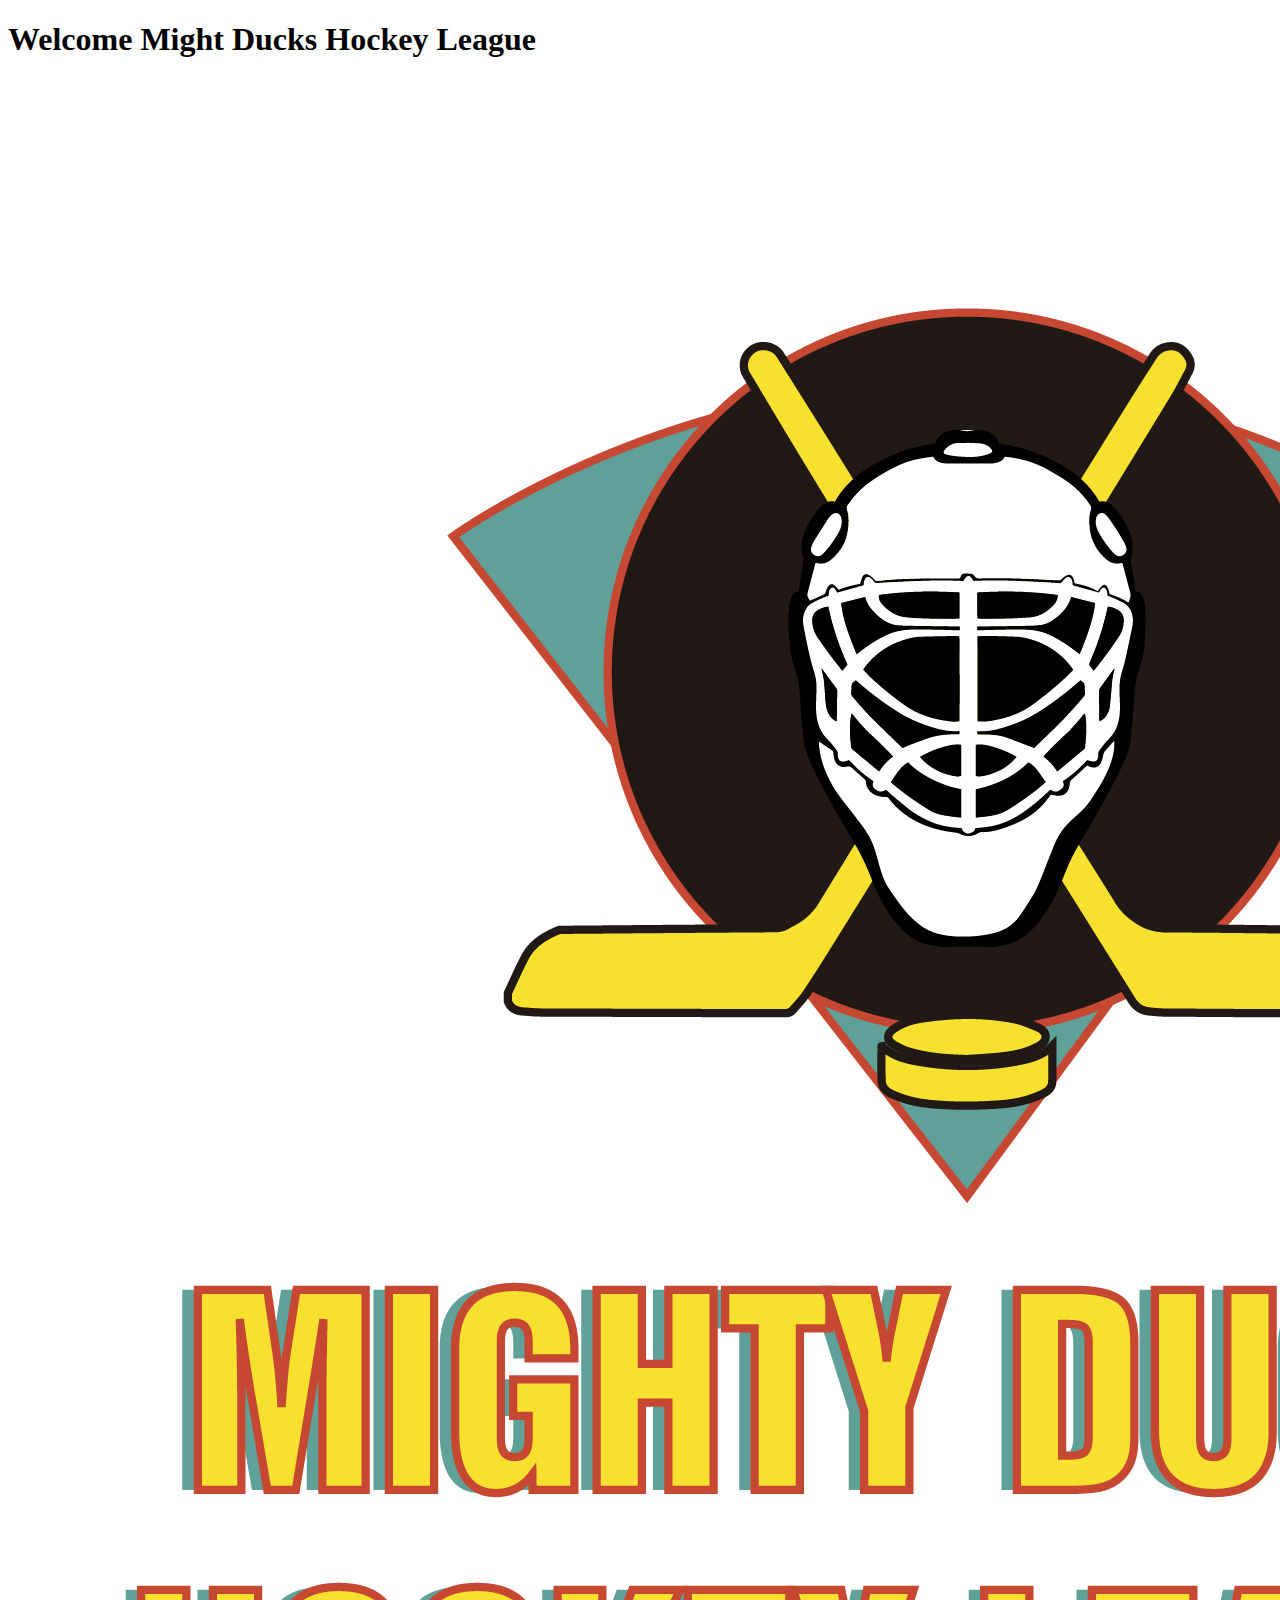
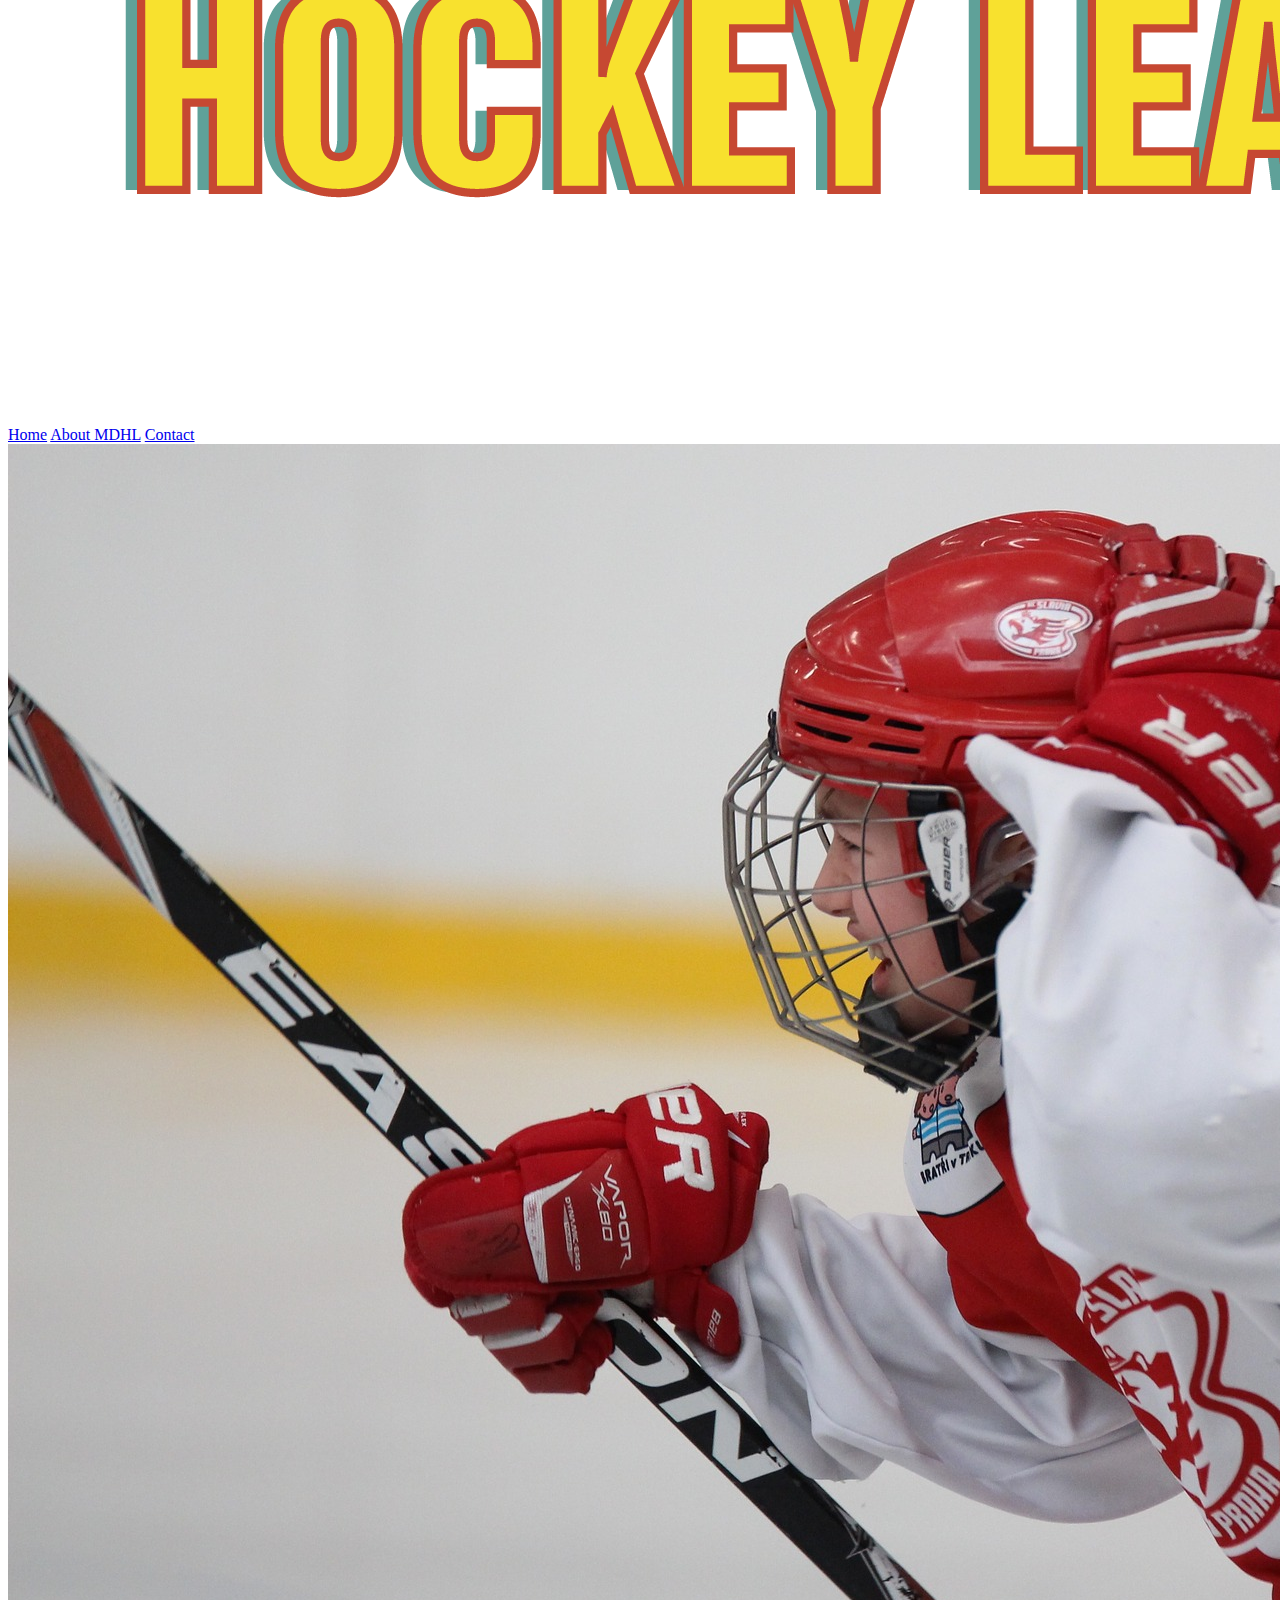
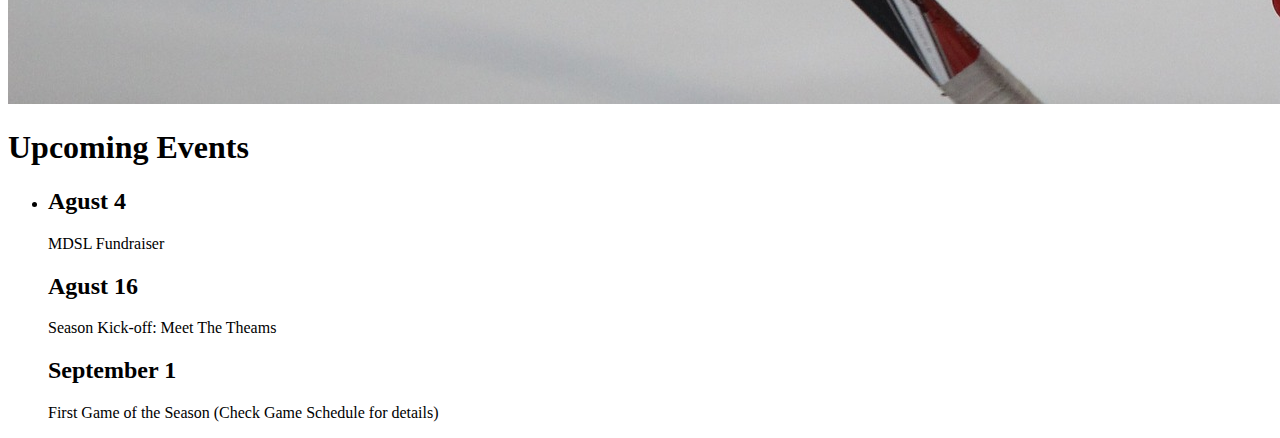
==== HOCKEY/index.html @ 8c7aaf8f "task1" ====
<!DOCTYPE html>

<html lang="en">
<head>
      <meta charset="UTF-8" >
      <meta http-equiv="X-UA-Compatible" content="IE=">
      <meta name="viewport" content="width=device-width, initial-">
      <title>Might Ducks</title>
      
</head>
<body>
    <header id="nombre de la liga ">
        <h1> Welcome Might Ducks Hockey League</h1>
        <img src="../HOCKEY/Logo Mighty ducks-01.png" id="Logo de la liga" alt="" />



   </header>

   <nav>
       <a href="index.html" target="_blank">Home</a>
       <a href="about.html" target="_blank">About MDHL</a>
       <a href="contact.html" target="_blank">Contact</a>


   </nav>
   <main>
    <img src="../HOCKEY/hockey  1.jpg" id="jugador 1 " />

    
    <h1> Upcoming Events</h1>
    
  
     <ul>
      <li>
          <h2>Agust 4</h2>
          <p>MDSL Fundraiser</p>
          
         <h2> Agust 16</h2>
         <p>Season Kick-off: Meet The Theams</p>
  
         <h2> September 1</h2>
         <p>First Game of the Season (Check Game Schedule for details)</p>
  
      </li>
     </ul>
  
  </main>














</body>
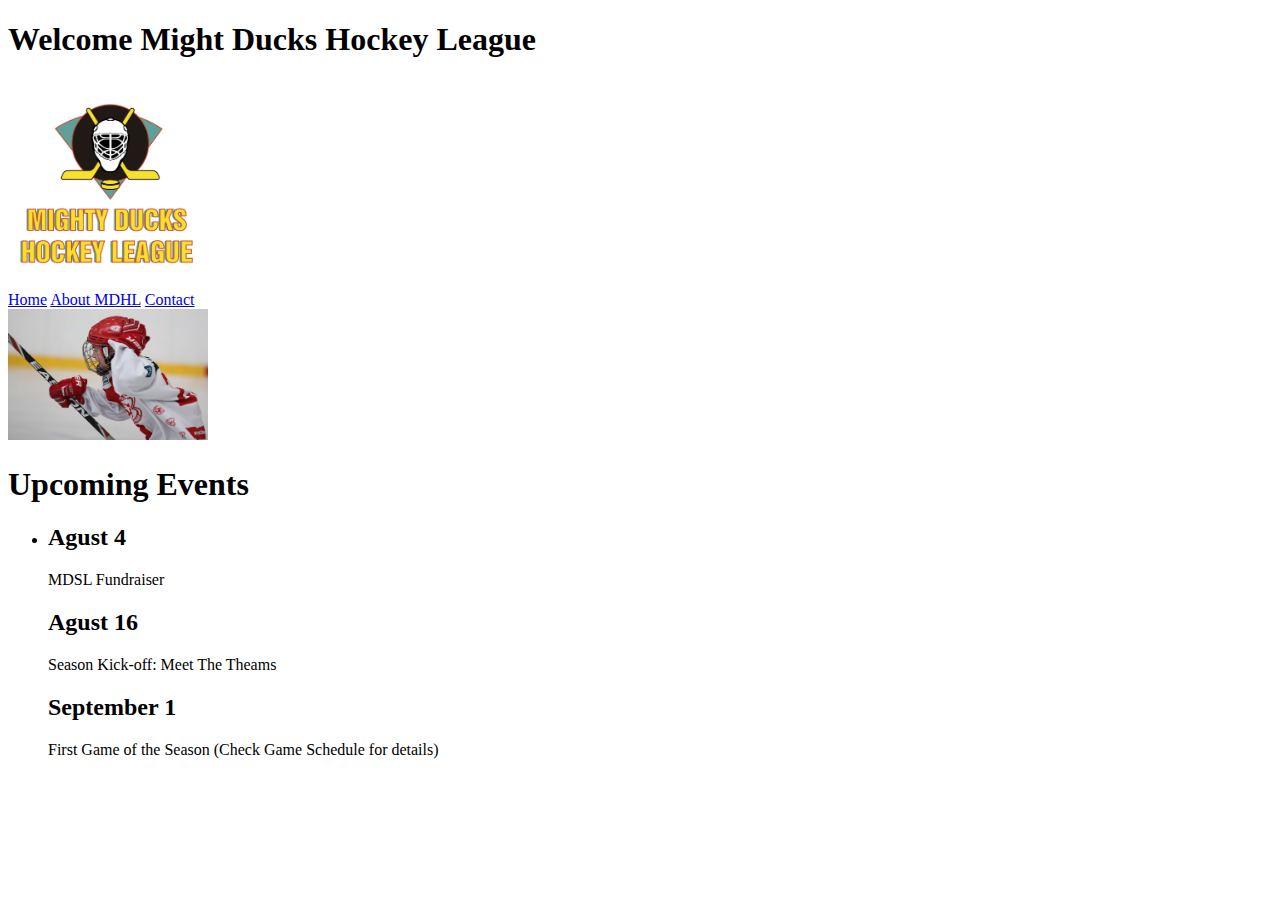
==== commit 5f149d76: "task 1 mas CV" ====
--- a/HOCKEY/index.html
+++ b/HOCKEY/index.html
@@ -11,7 +11,7 @@
 <body>
     <header id="nombre de la liga ">
         <h1> Welcome Might Ducks Hockey League</h1>
-        <img src="../HOCKEY/Logo Mighty ducks-01.png" id="Logo de la liga" alt="" />
+        <img src="../HOCKEY/Logo Mighty ducks-01.png" id="Logo de la liga" style="width:200px"/>
 
 
 
@@ -25,7 +25,7 @@
 
    </nav>
    <main>
-    <img src="../HOCKEY/hockey  1.jpg" id="jugador 1 " />
+    <img src="../HOCKEY/hockey  1.jpg" id="jugador 1 " style="width:200px" />
 
     
     <h1> Upcoming Events</h1>
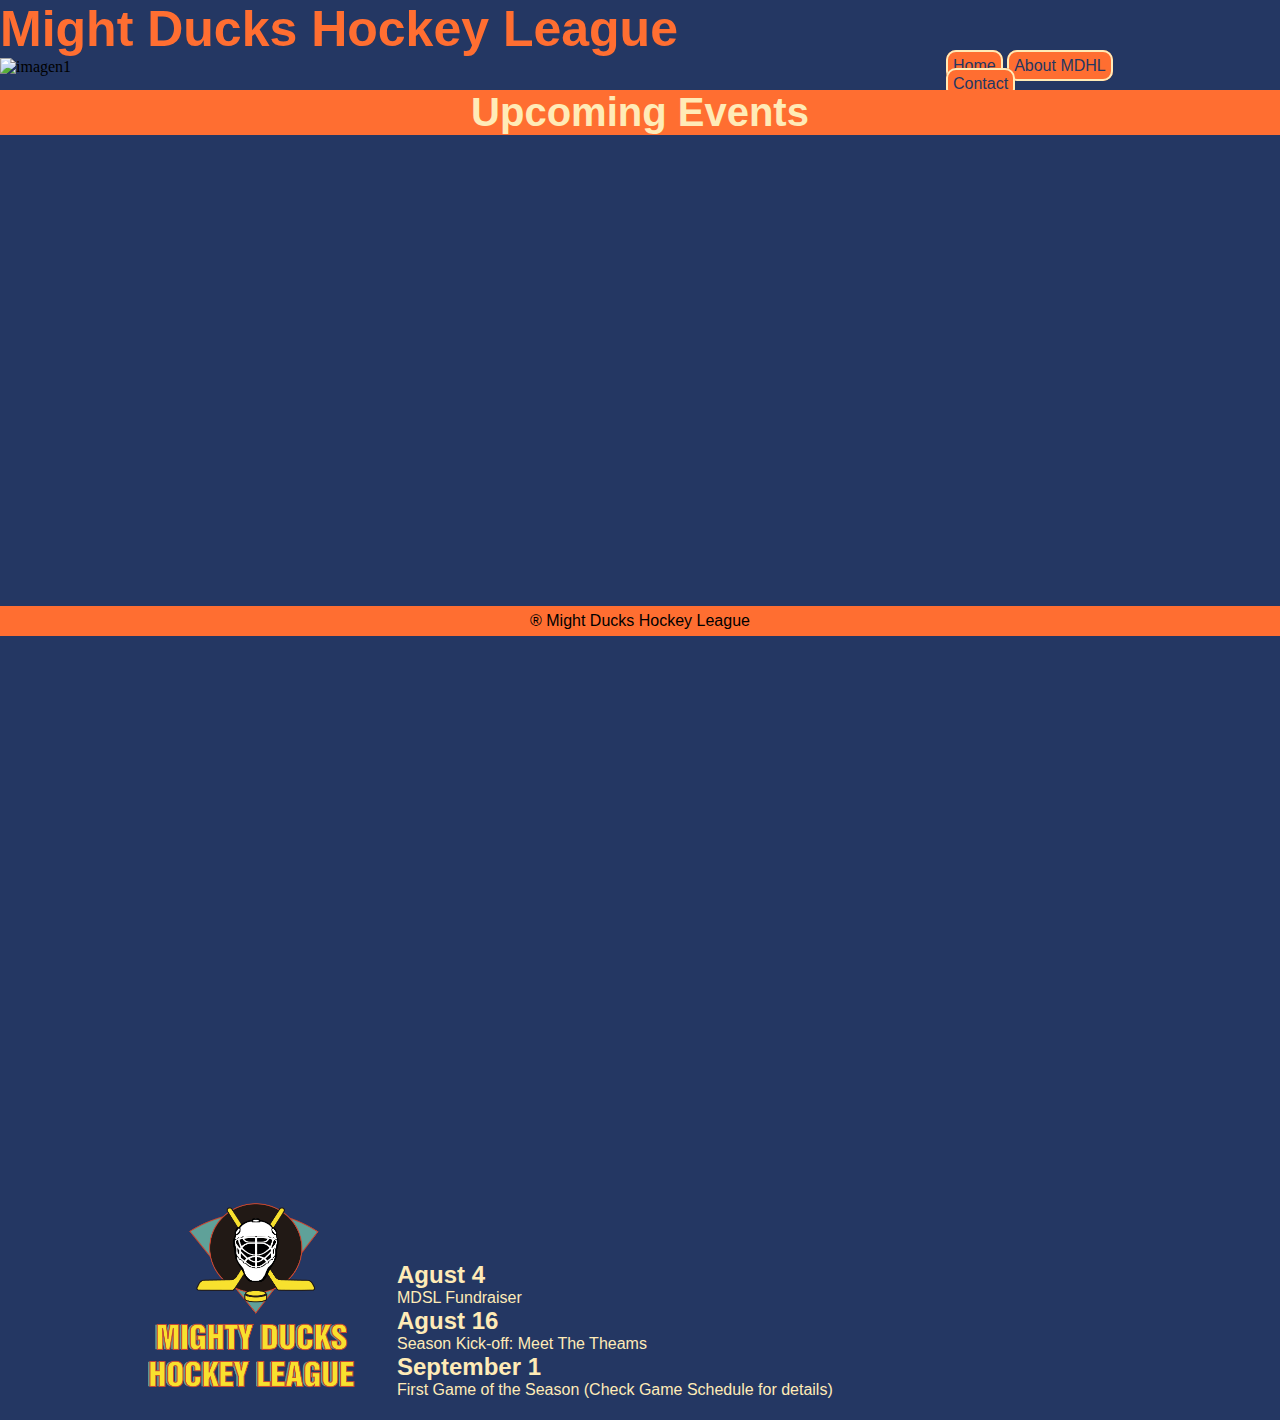
==== commit 6cc9ef3d: "task 2" ====
--- a/HOCKEY/index.html
+++ b/HOCKEY/index.html
@@ -3,61 +3,73 @@
 <html lang="en">
 <head>
       <meta charset="UTF-8" >
-      <meta http-equiv="X-UA-Compatible" content="IE=">
+      <meta http-equiv="X-UA-Compatible" content="IE=edge">
       <meta name="viewport" content="width=device-width, initial-">
       <title>Might Ducks</title>
+      <link rel="stylesheet" href="style/style.css"> 
+
       
 </head>
 <body>
-    <header id="nombre de la liga ">
-        <h1> Welcome Might Ducks Hockey League</h1>
-        <img src="../HOCKEY/Logo Mighty ducks-01.png" id="Logo de la liga" style="width:200px"/>
+   
+   
+    <header class="titulo" >
+        
+        <h1> Might Ducks Hockey League</h1>
 
+        <nav>
+          <a href="index.html" target="_blank">Home</a>
+          <a href="about.html" target="_blank">About MDHL</a>
+          <a href="contact.html" target="_blank">Contact</a>
+        </nav> 
+        
+        
+   
+    
+    
+      
+       <img src="./assets/banner1.png" alt="imagen1" id="imagen1">
+      
+    
+     
+    </header>
+    
+    
+    
+    
+    
+    <main>
+      
+      
 
+        <h2 id="subtitle"> Upcoming Events</h2>
+        
 
-   </header>
+        
+      
+      <div>
+         <img src="./assets/LogoMightyducks-01.png" alt="logo" id="logo">
+      
+      </div>
+       
+      
+      <aside class="info">
+         <h2>Agust 4</h2>
+        <p>MDSL Fundraiser</p>
+          
+        <h2> Agust 16</h2>
+        <p>Season Kick-off: Meet The Theams</p>
+  
+        <h2> September 1</h2>
+        <p>First Game of the Season (Check Game Schedule for details)</p>
+  
+      </aside>
+      
+  
+    </main>
+    <footer>
+          <p> ® Might Ducks Hockey League </p>
 
-   <nav>
-       <a href="index.html" target="_blank">Home</a>
-       <a href="about.html" target="_blank">About MDHL</a>
-       <a href="contact.html" target="_blank">Contact</a>
-
-
-   </nav>
-   <main>
-    <img src="../HOCKEY/hockey  1.jpg" id="jugador 1 " style="width:200px" />
-
-    
-    <h1> Upcoming Events</h1>
-    
-  
-     <ul>
-      <li>
-          <h2>Agust 4</h2>
-          <p>MDSL Fundraiser</p>
-          
-         <h2> Agust 16</h2>
-         <p>Season Kick-off: Meet The Theams</p>
-  
-         <h2> September 1</h2>
-         <p>First Game of the Season (Check Game Schedule for details)</p>
-  
-      </li>
-     </ul>
-  
-  </main>
-
-
-
-
-
-
-
-
-
-
-
-
-
+    </footer>
 
 </body>--- a/HOCKEY/style/style.css
+++ b/HOCKEY/style/style.css
@@ -0,0 +1,145 @@
+*{
+  padding: 0;
+  margin: 0;
+  box-sizing: border-box;
+  
+
+}
+
+body{
+  background-color: #243763;
+  width: 80%;
+  height:  auto;
+  min-height: 100%;
+  
+}
+
+
+
+h1{
+   font-family:'Franklin Gothic Medium', 'Arial Narrow', Arial, sans-serif;
+   color: #FF6E31;
+   font-size: 50px;
+
+}
+ 
+nav {
+    background-color: none;
+    padding: 30px;
+    height: 250px;
+    width: 300px; 
+    font-family:'Franklin Gothic Medium', 'Arial Narrow', Arial, sans-serif;
+    display: inline-block;
+    position: absolute;
+    right: 5%;
+    top: 3%;
+  }
+
+  nav a{
+    text-decoration: none;
+    color: #243763;
+    background-color: #FF6E31;
+    border: 2px solid #FFEBB7;
+    height: 400px;
+    width: 350px;
+    border-radius: 10px;
+    padding: 5px;
+    
+}
+
+a:hover{
+     color:white;
+ 
+}
+
+#imagen1{
+     width: 125%;
+     left: 100px;
+
+
+}
+
+main {
+  display: inline-flex;
+  width: 100%;
+  height: auto;
+  left: 10%;
+  font-family:'Franklin Gothic Medium', 'Arial Narrow', Arial, sans-serif;
+  color: #FFEBB7;
+
+
+}
+
+
+
+#subtitle{
+        background-color: #FF6E31;
+        display: inline;
+        min-height: 40px;
+        text-align: center;
+        
+        font-size: 40px;
+        width: 100%;
+        position: absolute;
+        
+       
+        
+}
+
+
+#logo{
+      height: 250px;
+      width: 250px;
+      padding: 5px;
+      position: absolute;
+      top: 130%;
+      left:10%;
+
+  }
+
+  .info{
+    height: 100px;
+    width: 500px;
+    padding: 1px;
+    position: absolute;
+    top: 140%;
+    right: 30%;
+    color: #FFEBB7
+
+  }
+
+  .info2{
+    height: 100px;
+    width: 500px;
+    padding: 1px;
+    position: absolute;
+    top: 120%;
+    right: 30%;
+    color: #FFEBB7
+
+  }
+
+  .info3{
+    height: 100px;
+    width: 500px;
+    padding: 1px;
+    position: absolute;
+    top: 150%;
+    right: 30%;
+    color: #FFEBB7
+
+  }
+  
+  footer{
+    background-color: #FF6E31;
+    font-family:'Franklin Gothic Medium', 'Arial Narrow', Arial, sans-serif;
+    padding: 6px;
+    text-align: center;
+    width: 100%;
+    margin-top: 40%;
+    position: absolute;
+
+    
+  }
+
+
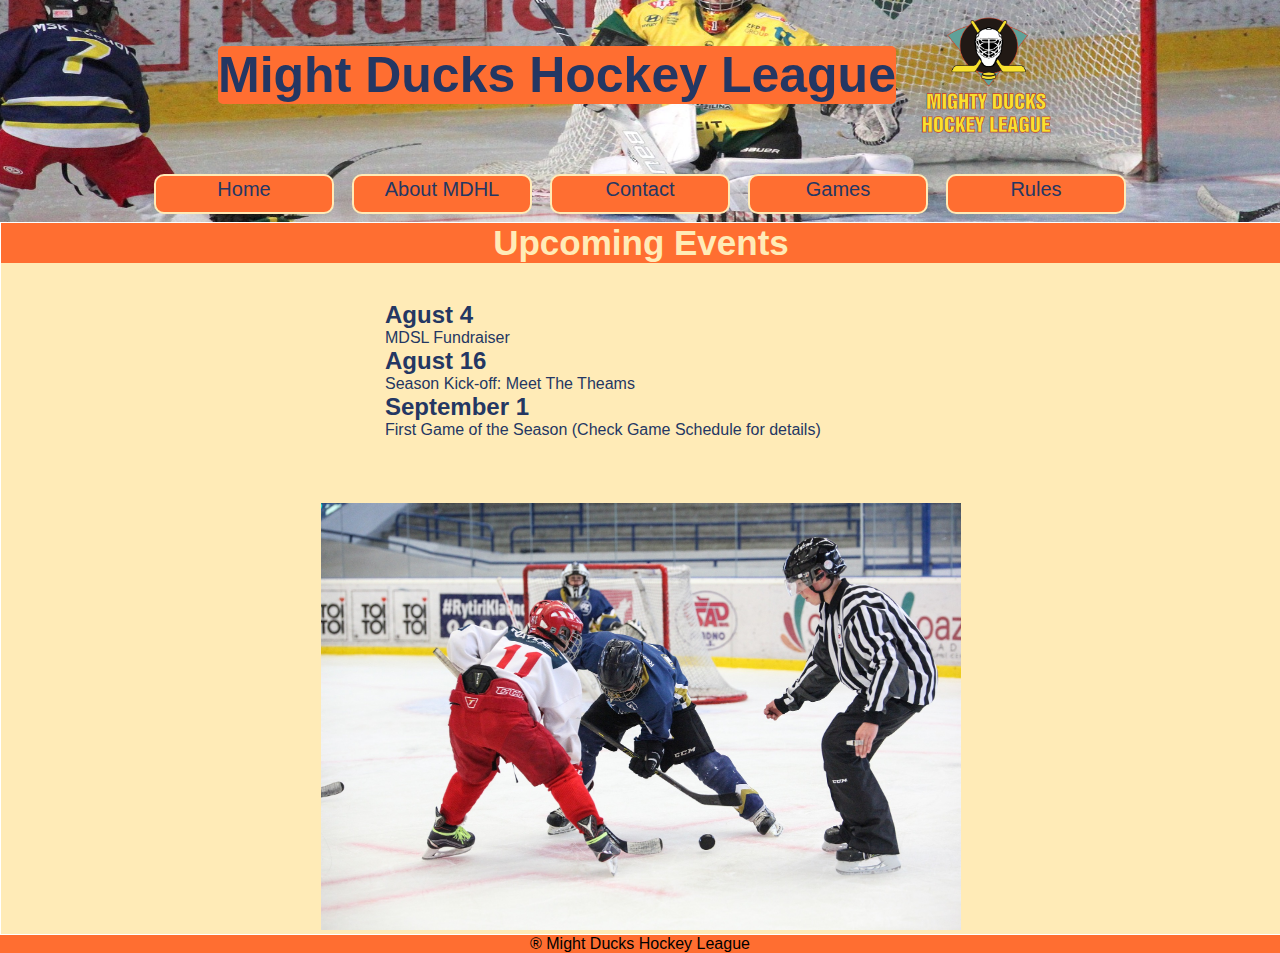
==== commit a3661e50: "task 3" ====
--- a/HOCKEY/index.html
+++ b/HOCKEY/index.html
@@ -6,6 +6,7 @@
       <meta http-equiv="X-UA-Compatible" content="IE=edge">
       <meta name="viewport" content="width=device-width, initial-">
       <title>Might Ducks</title>
+      <link rel="shortcut icon" href="./assets/LogoMightyducks-01.png" type="image/x-icon">
       <link rel="stylesheet" href="style/style.css"> 
 
       
@@ -16,60 +17,55 @@
     <header class="titulo" >
         
         <h1> Might Ducks Hockey League</h1>
+        
+        <img src="./assets/LogoMightyducks-01.png" alt="imagen1" id="logo1">
 
         <nav>
-          <a href="index.html" target="_blank">Home</a>
-          <a href="about.html" target="_blank">About MDHL</a>
-          <a href="contact.html" target="_blank">Contact</a>
+          <a href="index.html" >Home</a>
+          <a href="about.html" >About MDHL</a>
+          <a href="contact.html" >Contact</a>
+          <a href="gameinfo.html" >Games</a>
+          <a href="rules.html" >Rules</a>
         </nav> 
         
-        
-   
-    
-    
-      
-       <img src="./assets/banner1.png" alt="imagen1" id="imagen1">
-      
-    
-     
-    </header>
-    
-    
-    
+      </header>
     
     
     <main>
       
       
+      <h2 id="subtitle"> Upcoming Events</h2>
+      
+      <aside class="info">
+        <h2>Agust 4</h2>
+       <p>MDSL Fundraiser</p>
+         
+       <h2> Agust 16</h2>
+       <p>Season Kick-off: Meet The Theams</p>
+ 
+       <h2> September 1</h2>
+       <p>First Game of the Season (Check Game Schedule for details)</p>
+ 
+     </aside>
+     <div>
+       <img src="./assets/design1_image1.jpg" alt="imagn1" id="jugadores">
+    
+    </div>
+ 
+   </main>
+   <footer>
+         <p> ® Might Ducks Hockey League </p>
 
-        <h2 id="subtitle"> Upcoming Events</h2>
+   </footer>
+
+</body>
+
         
 
         
       
-      <div>
-         <img src="./assets/LogoMightyducks-01.png" alt="logo" id="logo">
       
-      </div>
        
       
-      <aside class="info">
-         <h2>Agust 4</h2>
-        <p>MDSL Fundraiser</p>
-          
-        <h2> Agust 16</h2>
-        <p>Season Kick-off: Meet The Theams</p>
-  
-        <h2> September 1</h2>
-        <p>First Game of the Season (Check Game Schedule for details)</p>
-  
-      </aside>
       
-  
-    </main>
-    <footer>
-          <p> ® Might Ducks Hockey League </p>
-
-    </footer>
-
-</body>+      --- a/HOCKEY/style/style.css
+++ b/HOCKEY/style/style.css
@@ -6,44 +6,54 @@
 
 }
 
-body{
-  background-color: #243763;
-  width: 80%;
-  height:  auto;
-  min-height: 100%;
-  
-}
-
-
+
+header{
+  width: 100%;
+  height:30%;
+  background-image: url(../assets/design1_image2.jpg);
+  background-position: center;
+   background-size: 1500px 500px;
+   display:flex;
+   align-items: center;
+   justify-content: center;
+   gap:  1rem;
+   flex-wrap: wrap;
+}
 
 h1{
    font-family:'Franklin Gothic Medium', 'Arial Narrow', Arial, sans-serif;
-   color: #FF6E31;
+   color: #243763;
+   background-color: #FF6E31;
+   border-radius: 5px;
    font-size: 50px;
-
-}
+   text-align: center;
+   
+
+}
+
  
 nav {
-    background-color: none;
-    padding: 30px;
-    height: 250px;
-    width: 300px; 
+    
+    padding: 8px;
+    min-height: 5%;
     font-family:'Franklin Gothic Medium', 'Arial Narrow', Arial, sans-serif;
-    display: inline-block;
-    position: absolute;
-    right: 5%;
-    top: 3%;
+    display: flex;
+    flex-wrap: wrap;
+    gap: 18px;
+    justify-content: center;
   }
 
   nav a{
     text-decoration: none;
+    text-align: center;
+    font-size: 20px;
     color: #243763;
     background-color: #FF6E31;
     border: 2px solid #FFEBB7;
-    height: 400px;
-    width: 350px;
+    height: 40px;
+    width: 180px;
     border-radius: 10px;
-    padding: 5px;
+    padding: 2px;
     
 }
 
@@ -52,94 +62,155 @@
  
 }
 
-#imagen1{
-     width: 125%;
-     left: 100px;
-
-
-}
+#logo1{
+     width: 150px;
+     height: 150px;
+     
+    }
+
+
 
 main {
-  display: inline-flex;
   width: 100%;
-  height: auto;
-  left: 10%;
+  height:100%;
+  background-color: #FFEBB7;
+  justify-content: center;
+  align-items: center;
   font-family:'Franklin Gothic Medium', 'Arial Narrow', Arial, sans-serif;
-  color: #FFEBB7;
-
-
-}
-
-
+  color: #243763;
+  margin: 1px;
+
+}
 
 #subtitle{
         background-color: #FF6E31;
-        display: inline;
-        min-height: 40px;
+        color: #FFEBB7;
+        display: flex;
+        justify-content: center;
+        min-height: 30px;
         text-align: center;
-        
-        font-size: 40px;
+        font-size: 35px;
         width: 100%;
-        position: absolute;
-        
-       
-        
-}
-
-
-#logo{
-      height: 250px;
-      width: 250px;
-      padding: 5px;
-      position: absolute;
-      top: 130%;
-      left:10%;
-
-  }
-
-  .info{
-    height: 100px;
-    width: 500px;
-    padding: 1px;
-    position: absolute;
-    top: 140%;
-    right: 30%;
-    color: #FFEBB7
-
-  }
-
-  .info2{
-    height: 100px;
-    width: 500px;
-    padding: 1px;
-    position: absolute;
-    top: 120%;
-    right: 30%;
-    color: #FFEBB7
-
-  }
-
-  .info3{
-    height: 100px;
-    width: 500px;
-    padding: 1px;
-    position: absolute;
-    top: 150%;
-    right: 30%;
-    color: #FFEBB7
-
-  }
-  
-  footer{
+}
+
+#jugadores{
+  width: 50%;
+  height: 10%;
+  margin-top: 5%;
+  margin-left:25%;
+}
+
+.info{
+  padding-top: 3%;
+  margin-left: 30%;
+  top:10%;
+  color: #243763;
+  justify-content: center;
+  align-items: center;
+
+}
+
+.info2{
+  padding: 50px 50px 20px 20px;
+  text-align: center;
+  color: #243763;
+  }
+
+  #logo{
+  width: 20%;
+  height: 5%;
+  margin-left:40%;
+  }
+
+.info3{
+  padding: 50px 50px 20px 20px;
+  text-align: center;
+  color: #243763;
+  color: #243763;
+
+}
+
+.info4{
+  height: 100px;
+  width: 500px;
+  padding: 1px;
+  top: 150%;
+  right: 30%;
+  color: #243763;
+}
+
+  
+ #fulllist {
+       color:#243763;
+       align-items: baseline;
+       align-content: center;
+       justify-content: space-around;
+
+      }
+  .list{
+    width: 100%;
+    height: 100%;
+     }
+  
+ 
+
+  ul{
+    margin:30px;
+    list-style-type:circle; 
+     
+  }
+
+  ol{
+      margin:30px;
+     list-style-type: decimal;
+     
+  }
+
+  .li1{
+    list-style-type:lower-alpha;
+
+  }
+  dl>dt  {
+   
+    margin:30px;
+  }
+
+ table, tr, th,td{
+     border: solid 3px #243763;
+     border-collapse: collapse;
+     margin:30px;
+     text-align: center;
+     
+ }
+ 
+ 
+
+ .table{
+    
+    display:flex;
+    justify-content: center;
+    align-items: center;
+ }
+ 
+ 
+#date{
+    display:flex;
+    justify-content: center;
+    align-items: center;
+    
+  }
+  
+footer{
+    
+    
     background-color: #FF6E31;
     font-family:'Franklin Gothic Medium', 'Arial Narrow', Arial, sans-serif;
-    padding: 6px;
-    text-align: center;
-    width: 100%;
-    margin-top: 40%;
-    position: absolute;
-
-    
-  }
-
-
+    display: flex;
+    justify-content: center;
+    align-items:center;
+    align-content: flex-end;
+    height: 10%;
+
+  }
+
+
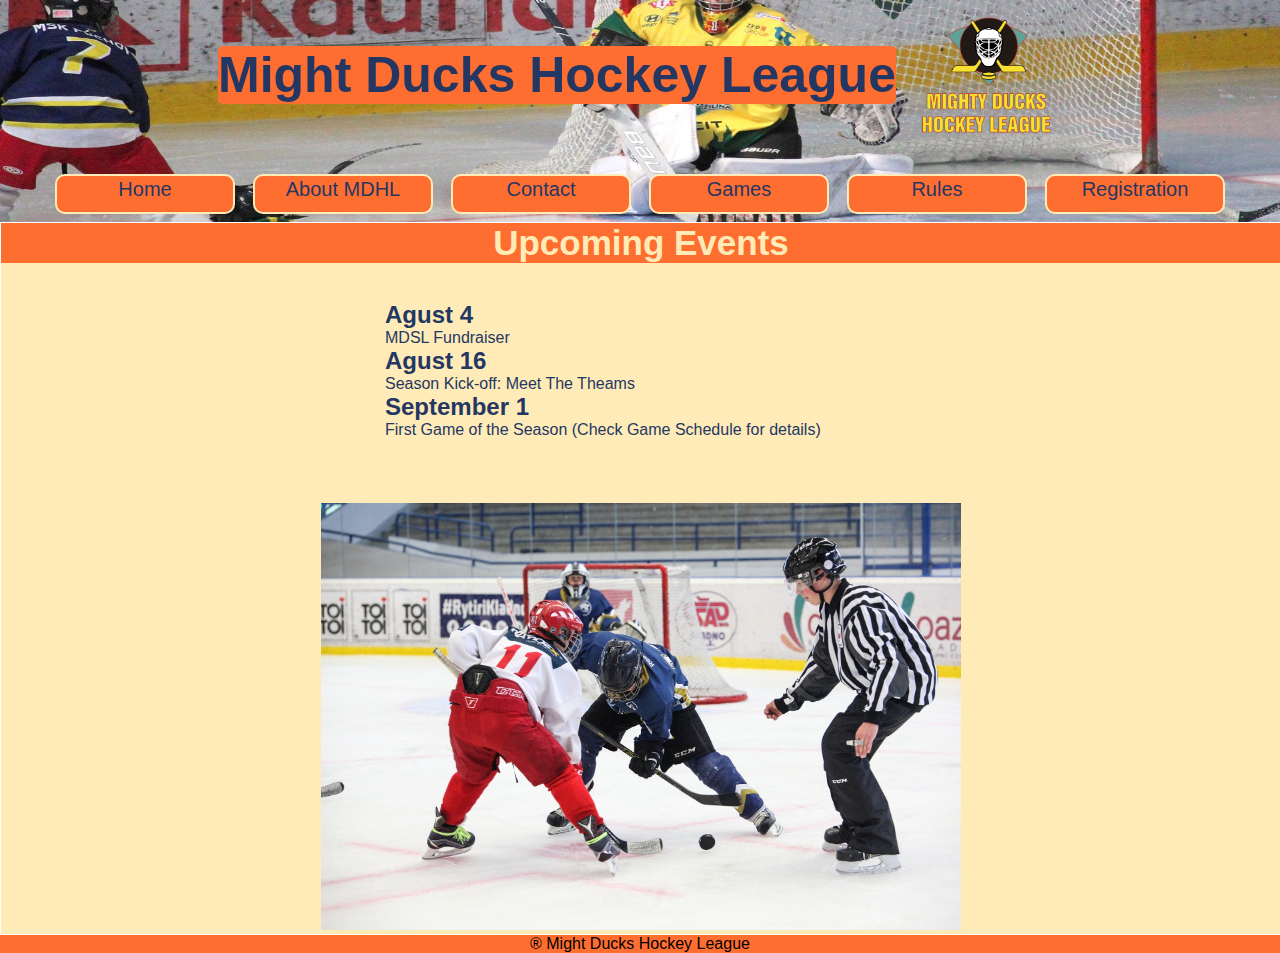
==== commit 9bc83fbd: "task 4" ====
--- a/HOCKEY/index.html
+++ b/HOCKEY/index.html
@@ -7,6 +7,7 @@
       <meta name="viewport" content="width=device-width, initial-">
       <title>Might Ducks</title>
       <link rel="shortcut icon" href="./assets/LogoMightyducks-01.png" type="image/x-icon">
+      <link rel="stylesheet" media="(min-width: 375px)" href="style/movile.css">
       <link rel="stylesheet" href="style/style.css"> 
 
       
@@ -26,6 +27,7 @@
           <a href="contact.html" >Contact</a>
           <a href="gameinfo.html" >Games</a>
           <a href="rules.html" >Rules</a>
+          <a href="registration.html" >Registration</a>
         </nav> 
         
       </header>
--- a/HOCKEY/style/movile.css
+++ b/HOCKEY/style/movile.css
@@ -0,0 +1,294 @@
+*{
+    padding: 0;
+    margin: 0;
+    box-sizing: border-box;
+    
+  
+  }
+  
+  
+  header{
+    width: 100%;
+    height:30%;
+    background-image: url(../assets/design1_image2.jpg);
+    background-position: center;
+     background-size: 1500px 500px;
+     display:flex;
+     align-items: center;
+     justify-content: center;
+     gap:  1rem;
+     flex-wrap: wrap;
+  }
+  
+  h1{
+     font-family:'Franklin Gothic Medium', 'Arial Narrow', Arial, sans-serif;
+     color: #243763;
+     background-color: #FF6E31;
+     border-radius: 5px;
+     font-size: 50px;
+     text-align: center;
+     
+  
+  }
+  
+   
+  nav {
+      
+      padding: 8px;
+      min-height: 5%;
+      font-family:'Franklin Gothic Medium', 'Arial Narrow', Arial, sans-serif;
+      display: flex;
+      flex-wrap: wrap;
+      gap: 18px;
+      justify-content: center;
+    }
+  
+    nav a{
+      text-decoration: none;
+      text-align: center;
+      font-size: 20px;
+      color: #243763;
+      background-color: #FF6E31;
+      border: 2px solid #FFEBB7;
+      height: 40px;
+      width: 180px;
+      border-radius: 10px;
+      padding: 2px;
+      
+  }
+  
+  a:hover{
+       color:white;
+   
+  }
+  
+  #logo1{
+       width: 150px;
+       height: 150px;
+       
+      }
+  
+  
+  
+  main {
+    width: 100%;
+    height:100%;
+    background-color: #FFEBB7;
+    justify-content: center;
+    align-items: center;
+    font-family:'Franklin Gothic Medium', 'Arial Narrow', Arial, sans-serif;
+    color: #243763;
+    margin: 1px;
+  
+  }
+  
+  #subtitle{
+          background-color: #FF6E31;
+          color: #FFEBB7;
+          display: flex;
+          justify-content: center;
+          min-height: 30px;
+          text-align: center;
+          font-size: 35px;
+          width: 100%;
+  }
+  
+  #jugadores{
+    width: 50%;
+    height: 10%;
+    margin-top: 5%;
+    margin-left:25%;
+  }
+  
+  .info{
+    padding-top: 3%;
+    margin-left: 30%;
+    top:10%;
+    color: #243763;
+    justify-content: center;
+    align-items: center;
+  
+  }
+  
+  .info2{
+    padding: 50px 50px 20px 20px;
+    text-align: center;
+    color: #243763;
+    }
+  
+    #logo{
+    width: 20%;
+    height: 5%;
+    margin-left:40%;
+    }
+  
+  .info3{
+    padding: 50px 50px 20px 20px;
+    text-align: center;
+    color: #243763;
+    color: #243763;
+  
+  }
+  
+  .info4{
+    height: 100px;
+    width: 500px;
+    padding: 1px;
+    top: 150%;
+    right: 30%;
+    color: #243763;
+  }
+  
+    
+   #fulllist {
+         color:#243763;
+         align-items: baseline;
+         align-content: center;
+         justify-content: space-around;
+  
+        }
+    .list{
+      width: 100%;
+      height: 100%;
+       }
+    
+   
+  
+    ul{
+      margin:30px;
+      list-style-type:circle; 
+       
+    }
+  
+    ol{
+        margin:30px;
+       list-style-type: decimal;
+       
+    }
+  
+    .li1{
+      list-style-type:lower-alpha;
+  
+    }
+    dl>dt  {
+     
+      margin:30px;
+    }
+  
+   table, tr, th,td{
+       border: solid 3px #243763;
+       border-collapse: collapse;
+       margin:50px;
+       text-align: center;
+       
+   }
+   tr>td {
+    min-width: 100px;
+   }
+   
+   
+  
+   .table{
+      
+      display:flex;
+      justify-content: center;
+      align-items: center;
+      font-size: 18px;
+     
+   }
+  
+   @media only screen and (min-width: 375px) {
+      
+  main {
+    width: 100%;
+    height:100%;
+    background-color: #FFEBB7;
+    justify-content: center;
+    align-items: center;
+    font-family:'Franklin Gothic Medium', 'Arial Narrow', Arial, sans-serif;
+    color: #243763;
+    
+  
+  }   
+  
+  table, tr, th,td{
+    border: solid 3px #243763;
+    border-collapse: collapse;
+    margin:1px;
+    text-align: center;
+    
+}
+tr>td {
+ min-width: 10px;
+}
+
+    .table{
+        font-size: 0,3px;
+        margin: 0px;
+        padding: 0px;
+       
+
+     
+    
+    
+  }
+   }
+    
+   
+   
+   
+  #date{
+      display:flex;
+      justify-content: center;
+      align-items: center;
+      
+    }
+    
+    
+  form{
+    border: 2px solid white;
+    padding: 3rem;
+    border-radius: 1rem;
+    display: flex;
+    flex-direction: column;
+    gap: 0.5rem;
+  }
+  
+  fieldset{
+    padding: 0.5rem;
+    border-radius: 1rem;
+  }
+  legend{
+    padding: 0.2rem;
+  }
+  iframe{
+    border-radius: 1rem;
+    border: 2px solid white;
+    margin: 1rem;
+  }
+  
+  #send{
+    margin: 1rem;
+    width: 60%;
+    height: 30px;
+    border-radius: 1rem;
+    margin-left: 20%;
+    font-size: 1rem;
+    font-family: 'Franklin Gothic Medium', 'Arial Narrow', Arial, sans-serif;
+    background-color: #FF6E31;
+  }
+  footer{
+      
+      
+      background-color: #FF6E31;
+      font-family:'Franklin Gothic Medium', 'Arial Narrow', Arial, sans-serif;
+      display: flex;
+      justify-content: center;
+      align-items:center;
+      align-content: flex-end;
+      height: 10%;
+  
+    }
+  
+  
+  --- a/HOCKEY/style/style.css
+++ b/HOCKEY/style/style.css
@@ -178,10 +178,13 @@
  table, tr, th,td{
      border: solid 3px #243763;
      border-collapse: collapse;
-     margin:30px;
+     margin:50px;
      text-align: center;
      
  }
+ tr>td {
+  min-width: 100px;
+ }
  
  
 
@@ -190,7 +193,10 @@
     display:flex;
     justify-content: center;
     align-items: center;
+    font-size: 18px;
+   
  }
+
  
  
 #date{
@@ -200,6 +206,39 @@
     
   }
   
+  
+form{
+  border: 2px solid white;
+  padding: 3rem;
+  border-radius: 1rem;
+  display: flex;
+  flex-direction: column;
+  gap: 0.5rem;
+}
+
+fieldset{
+  padding: 0.5rem;
+  border-radius: 1rem;
+}
+legend{
+  padding: 0.2rem;
+}
+iframe{
+  border-radius: 1rem;
+  border: 2px solid white;
+  margin: 1rem;
+}
+
+#send{
+  margin: 1rem;
+  width: 60%;
+  height: 30px;
+  border-radius: 1rem;
+  margin-left: 20%;
+  font-size: 1rem;
+  font-family: 'Franklin Gothic Medium', 'Arial Narrow', Arial, sans-serif;
+  background-color: #FF6E31;
+}
 footer{
     
     
